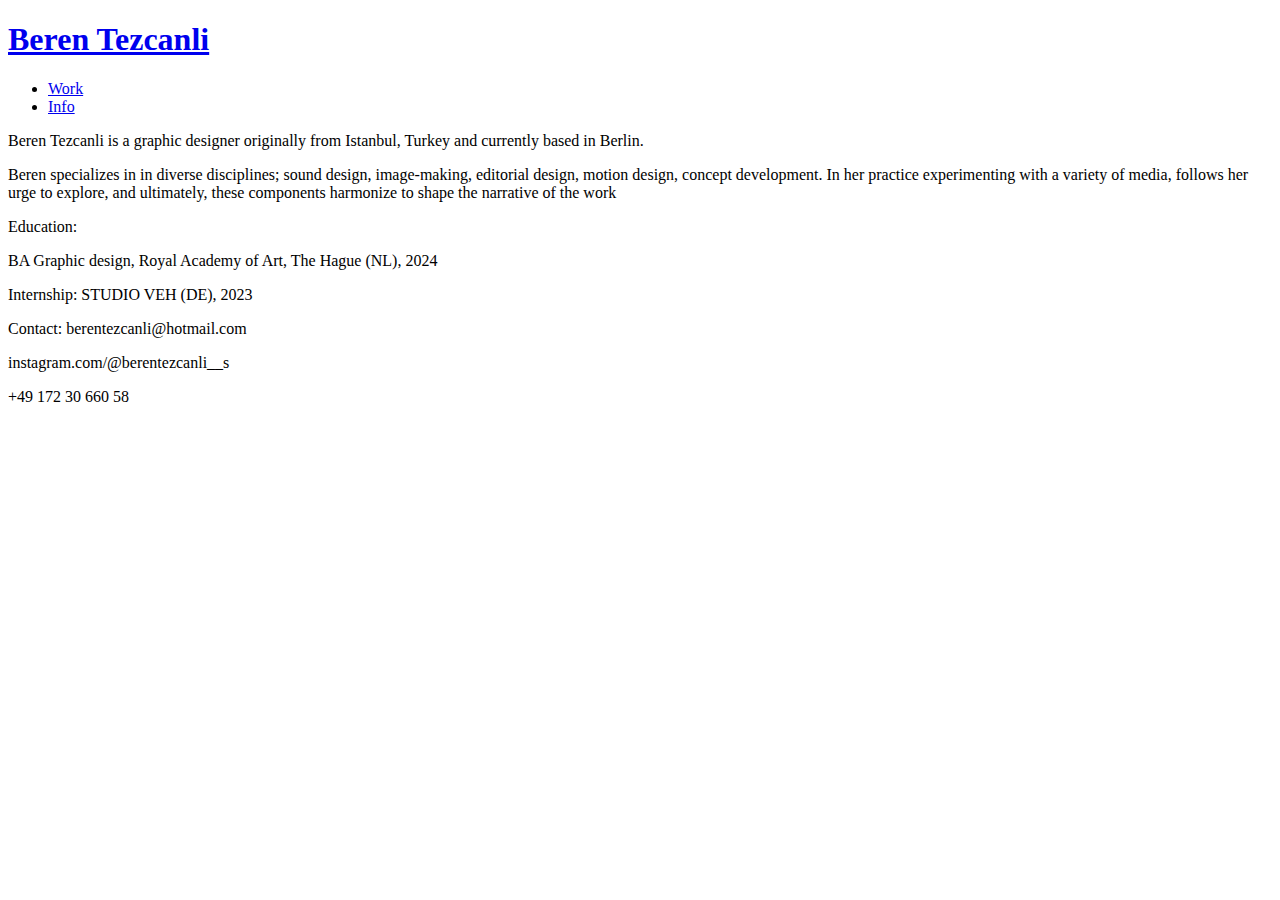
==== info.html @ a522cdb8 "Add files via upload" ====
<!DOCTYPE html>

<html lang="en">

		<head>
			<meta charset="UTF-8">
			<meta name="viewport" content="width=device-width, initial-scale=1.0">
			<title>Portfolio</title>
			<link rel="stylesheet" href="assets/css/style.css?ver=1.0">
		</head>
		<body>
			<header>
				<div class="container">
					<h1><a href="index.html">Beren Tezcanli</a></h1>
					<nav>
						<ul>
							<li><a href="work.html">Work</a></li>
							<li><a href="info.html">Info</a></li> <!-- Updated to link to the info.html file -->
						</ul>
					</nav>
				</div>
			</header>
			<body class="info-page"></body>
			<main>
				<section id="info">
					<div class="container">
						<div class="info-columns">
							<div class="column">
								<p>Beren Tezcanli is a graphic designer originally from Istanbul, Turkey and currently based
									in Berlin.</p>
								<p>  Beren specializes in in diverse disciplines; sound design, image-making, 
									editorial design, motion design, concept development.  In her practice experimenting with a variety of media, 
								    follows her urge to explore, and ultimately, these components harmonize to shape the narrative of the work
								</p>
							</div>
							<div class="column">
								<p>Education: </p>
								<p>BA Graphic design, Royal Academy of Art, The Hague (NL), 2024
									<p>Internship: STUDIO VEH (DE), 2023</p>
									</p>
									
								<p>Contact: 
								<a href="mailto:berentezcanli@hotmail.com" style="text-decoration: none; color: inherit;">berentezcanli@hotmail.com</a></p>
								<p>
								<a href="https://www.instagram.com/berentezcanli__s/" style="text-decoration: none; color: inherit;">instagram.com/@berentezcanli__s</a></p>
								<p>
								+49 172 30 660 58</p>
								
							</div>
						</div>
			
						
					</div>
				</section>
			</main>
		</body>
		</html>
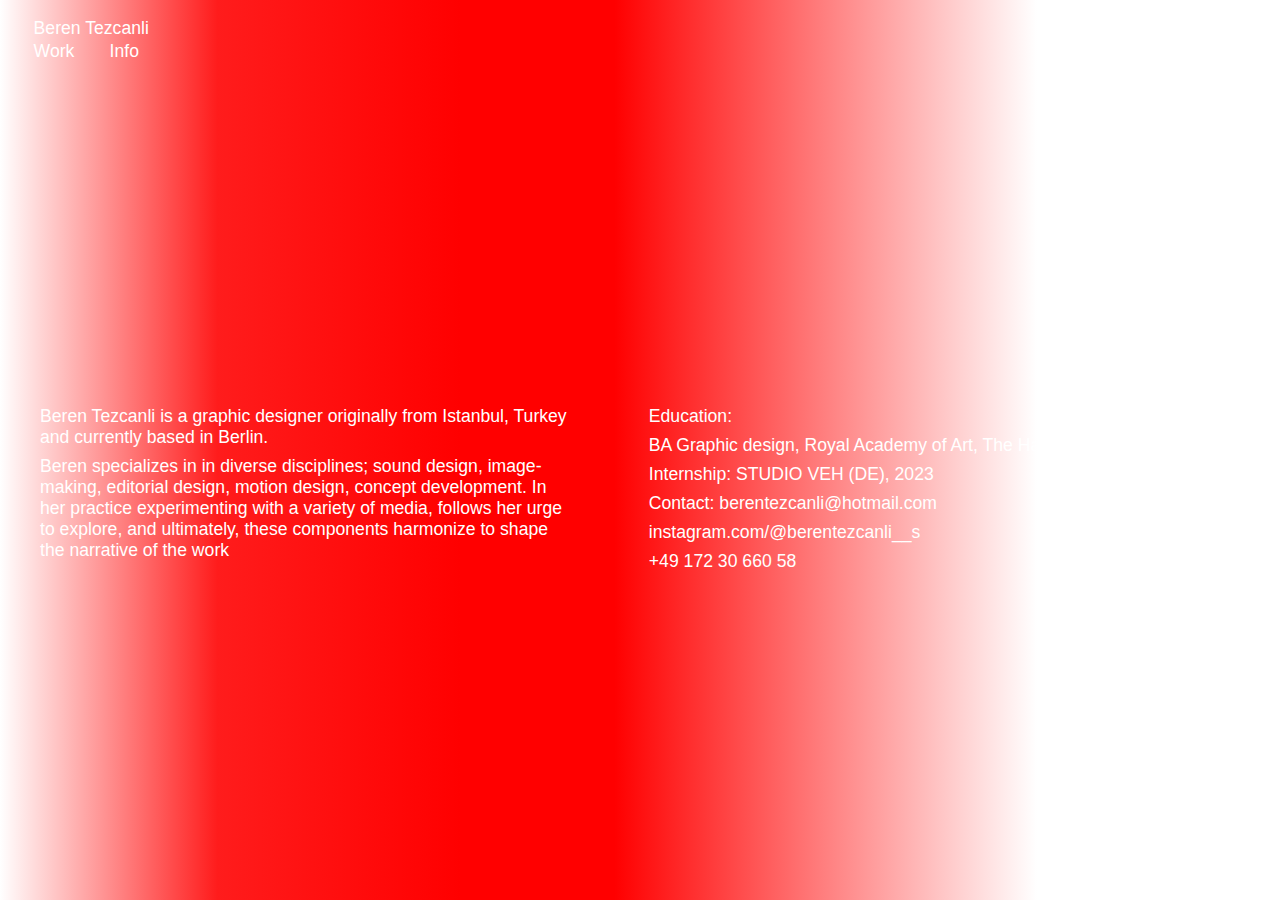
==== commit 1d525c5f: "Update info.html" ====
--- a/info.html
+++ b/info.html
@@ -7,6 +7,7 @@
 			<meta name="viewport" content="width=device-width, initial-scale=1.0">
 			<title>Portfolio</title>
 			<link rel="stylesheet" href="assets/css/style.css?ver=1.0">
+			<link rel="icon" href="data:image/svg+xml,<svg xmlns=%22http://www.w3.org/2000/svg%22 viewBox=%2210 0 100 100%22><text y=%22.90em%22 font-size=%2290%22>📌</text></svg>"></link>
 		</head>
 		<body>
 			<header>
@@ -54,4 +55,4 @@
 				</section>
 			</main>
 		</body>
-		</html>+		</html>
--- a/assets/css/style.css
+++ b/assets/css/style.css
@@ -0,0 +1,256 @@
+@charset "UTF-8";
+
+/* @FONT FACE (enable the use of 'custom fonts' inside your document) */
+
+/* 
+  You can use 'fontsquirrel' (https://www.fontsquirrel.com) 
+  or 'transfonter' (https://transfonter.org)
+  to generate your own font for the web from .ttf or .oft files 
+*/
+@font-face {
+  font-family: 'DMMono-light';
+  src:  url('DMMono-Light.ttf') format('ttf'),
+        
+}
+
+@font-face {
+  font-family: 'ArialNarrow';
+  src:  url('assets/fonts/EB garamond/Arial Narrow.woff') format('woff'); /* Updated to .woff format */
+        
+}
+body {
+  cursor: crosshair;
+  font-family: 'ArialNarrow', Arial, sans-serif; /* Added fallback fonts */
+    letter-spacing: 0.0008rem;
+    margin: 0;
+    padding: 0;
+    display: flex;
+    flex-direction: column;
+    align-items: center;
+    justify-content: center;
+    min-height: 100vh;
+    background: #cacaca;
+    color: #ffffff;
+    background: rgb(0, 0, 0);
+    background: linear-gradient(90deg, rgba(255,255,255,1) 0%, rgb(255, 0, 0) 40%, rgb(248, 0, 0) 66%, rgb(252, 178, 178) 77%, rgb(255, 222, 222) 85%);
+    }
+   
+body.work-page {
+  background: #000000; /* New background color for work.html */
+  color: #ffffff; /* Text color specific to this page */
+}
+
+body.info-page {
+  background: linear-gradient(90deg, rgba(255,255,255,1) 0%, rgba(255,28,28,1) 17%, rgba(255,0,0,1) 36%, rgba(255,0,0,1) 48%, rgba(255,255,255,1) 81%, rgba(255,255,255,1) 100%);
+}
+
+
+main, .grid-container {
+  overflow: visible; /* Ensure content is visible */
+}
+
+.container {
+    width: 90%;
+    max-width: 1200px;
+    margin: 0 2rem;
+    margin-top: 0 2rem;
+    text-align: center;
+    margin-bottom: 2rem; /* Increased gap */
+}
+
+header {
+    width: 100%;
+    display: flex;
+    padding: 1rem 0;
+    font-family: 'ArialNarrow', Arial, sans-serif; /* Added fallback fonts */
+    letter-spacing: 0.0008rem;
+    justify-content: space-between;
+    align-items: center;
+}
+
+header h1 {
+    font-size: 1.1rem;
+    margin: 0;
+    padding: 0.1rem;
+    font-weight: 100;
+    text-align: left;
+    color: #ffffff;
+}
+
+h1 a {
+  text-decoration: none;
+  color: inherit;
+}
+
+nav {
+   justify-content: right;
+}
+
+nav ul {
+    list-style: none;
+    padding: 0;
+    margin: 0;
+    display: flex;
+    gap: 2rem;
+}
+
+nav ul li {
+    margin: 0;
+}
+
+nav ul li a {
+    font-size: 1.1rem;
+    margin: 0;
+    padding: 0.1rem;
+    font-weight: 100;
+    color: #ffffff;
+    text-decoration: none;
+    justify-content: right;
+}
+
+main {
+    flex: 1;
+    display: flex;
+    align-items: center;
+    justify-content: center;
+}
+
+#intro {
+    padding: 2rem;
+}
+
+#intro p {
+    margin: 0.5rem 0;
+    font-size: 1.1rem;
+}
+
+/* Info section styles */
+.info-columns {
+  display: flex;
+  gap: 5rem;
+  justify-content: center;
+}
+
+.info-columns .column {
+  flex: 1;
+  text-align: left;
+}
+
+.info-columns .column p {
+  margin: 0.5rem 0;
+  font-size: 1.1rem;
+}
+
+
+.grid-container {
+  width: 100%;
+  overflow: visible;
+  display: flex;
+  justify-content: center;
+  align-items: center;
+}
+
+.grid {
+  display: grid;
+  grid-template-columns: repeat(6, 1fr); /* Adjusted to maintain consistent gaps */
+  grid-template-rows: repeat(6, 1fr); /* Adjusted to maintain consistent gaps */
+  gap: 15px;
+  width: 100%;  /* Adjust this as needed */
+  max-width: 1300px; /* Adjust this as needed */
+  height: auto;
+}
+
+
+.grid-item {
+  width: 100%; /* Adjusted width to fit new grid layout */
+  height: auto;
+  overflow: hidden;
+  position: relative;
+  transition: all 0.3s ease;
+  cursor: pointer;
+  display: block; /* Ensure all items are visible by default */
+  justify-content: center;
+  align-items: center;
+  margin-top: 2rem; /* Increased gap */
+}
+
+.grid-item img {
+  width: 100%;
+  height: auto;
+  object-fit: cover;
+  transition: transform 0.3s ease;
+}
+
+.grid-item:hover {
+  transform: scale(1.3);
+  z-index: 15; /* Bring the hovered item on top */
+  cursor: crosshair;
+}
+
+.hidden {
+  display: none;
+}
+
+#categories-list li {
+  font-size: 1rem;
+  color: #ffffff82;
+}
+
+#categories-list li a {
+  color: inherit;
+  text-decoration: none;
+}
+
+
+/* 
+.overlay {
+  position: absolute;
+  pointer-events: auto;
+  z-index: 10;
+  left: 10px;
+  right: 10px;
+  bottom: 5px;
+  padding: 5px 10px;
+  background-color:  #cacaca; /* White with slight transparency */
+  /* color:   #ffffff; /* Black text */
+  /* text-align: center;
+  font-size: 13px; */ 
+
+ 
+/* } */
+
+@media (max-width: 768px) {
+    body {
+        padding: 1rem;
+    }
+
+    .container {
+        width: 100%;
+        margin: 0 1rem;
+    }
+
+    header {
+        flex-direction: column;
+        align-items: flex-start;
+    }
+
+    nav ul {
+        flex-direction: column;
+        gap: 1rem;
+    }
+
+    .info-columns {
+        flex-direction: column;
+        gap: 2rem;
+    }
+
+    .grid {
+        grid-template-columns: repeat(2, 1fr); /* Adjust grid for smaller screens */
+        grid-template-rows: auto;
+    }
+
+    .grid-item {
+        margin-top: 1rem; /* Adjust gap for smaller screens */
+    }
+}
+
